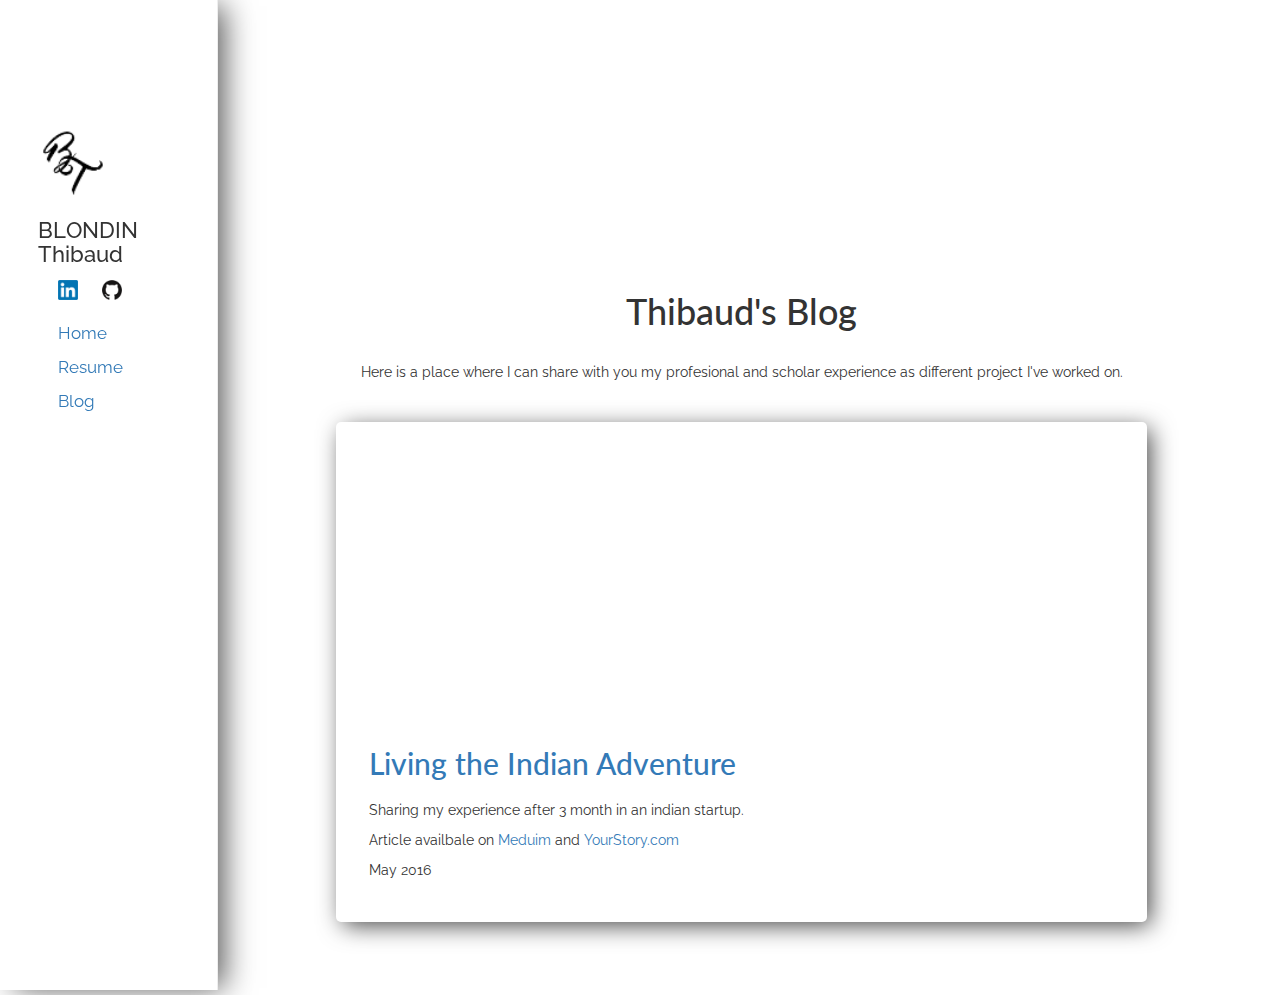
==== blog/index.html @ c1d44d97 "og" ====
<!DOCTYPE html>
<html lang="en" prefix="og: http://ogp.me/ns#">

	<head>
		<meta charset="utf-8">
    	<meta http-equiv="X-UA-Compatible" content="IE=edge">
    	<meta name="viewport" content="width=device-width, initial-scale=1">

   		<meta property="og:title" content="Blondin Thibaud - Blog" />
		<meta property="og:type" content="website" />
		<meta property="og:url" content="http://blondint.github.io/blog/index.html" />
    	<meta property="og:image" content="../images/picture.png" />

		<title>Blondin Thibaud</title> 
		<link rel="icon" type="image/png" href="../images/picture.png" />
		<!--[if IE]><link rel="shortcut icon" type="image/x-icon" href="../images/favicon.ico" /><![endif]-->


		<link rel="stylesheet" href="../css/responsive.css"/>
		<link rel="stylesheet" href="../css/bootstrap.min.css" />
    	<link rel="stylesheet" href="../css/main.css" />

    	<script type="text/javascript" src="../js/jquery-1.11.2.min.js"></script>
    	<link href='https://fonts.googleapis.com/css?family=Lato' rel='stylesheet' type='text/css'>
    	<link href='https://fonts.googleapis.com/css?family=Raleway:400,100' rel='stylesheet' type='text/css'>

    	<script src="https://maxcdn.bootstrapcdn.com/bootstrap/3.3.7/js/bootstrap.min.js"></script>
    	<script type="text/javascript" src="https://code.jquery.com/jquery-3.1.1.min.js"></script>
    	<!--<script>
      	$(function(){
        	$("#sidebar").load("sidebar.html");
      	});
    	</script>-->
    	<script>
		  (function(i,s,o,g,r,a,m){i['GoogleAnalyticsObject']=r;i[r]=i[r]||function(){
		  (i[r].q=i[r].q||[]).push(arguments)},i[r].l=1*new Date();a=s.createElement(o),
		  m=s.getElementsByTagName(o)[0];a.async=1;a.src=g;m.parentNode.insertBefore(a,m)
		  })(window,document,'script','https://www.google-analytics.com/analytics.js','ga');

		  ga('create', 'UA-91633177-1', 'auto');
		  ga('send', 'pageview');
		</script>
	</head>

	<body>
		<div class="row m0">

	<!--sidebar-->
			<div class="col-lg-1 col-md-2 col-sm-2 ps0">				
				<!--<div id="sidebar"></div>-->
				<div class="sidebar">
					<div class="sidebar-pic"></div>
					<h2>BLONDIN Thibaud</h2>
					<a class="sidebar-logo" href="https://www.linkedin.com/in/blondin-thibaud-36960710b"><img class="logo-small" src="../images/linkedin-logo.png"/></a>
					<a class="sidebar-logo" href="https://github.com/Blondint"><img class="logo-small" src="../images/github-logo.png"/></a>
					<ul>
						<li><a href="../index.html">Home</a></li>
						<li><a href="../resume.html">Resume</a></li>
						<li><a href="../blog/index.html">Blog</a></li>
					</ul>
				</div>
			</div>

	<!--mainpage-->
			<div class="col-lg-11 col-md-10 col-sm-10 ps0">
				<div id="navbar-small" class="sidebar-small">
					<button type="button" id='navbar-menu' class="navbar-toggle" data-toggle="collapse" data-target="#menu">
				        <span class="sr-only">Toggle navigation</span>
				        <span class="icon-bar"></span>
				        <span class="icon-bar"></span>
				        <span class="icon-bar"></span>
				    </button>
					<div class="sidebar-logo-small sidebar-pic"></div>
				    <div class="sidebar-logo-small mr25">
				    	<a class="sidebar-logo" href="https://github.com/Blondint"><img class="logo-small" src="../images/github-logo.png"/></a>
				    </div>
					<div class="sidebar-logo-small">
						<a class="sidebar-logo" href="https://www.linkedin.com/in/blondin-thibaud-36960710b"><img class="logo-small" src="../images/linkedin-logo.png"/></a>
					</div>
				</div>
				<div id="menu" class="menu collapse">
				     <ul>
						<li><a href="../index.html">Home</a></li>
						<li><a href="../resume.html">Resume</a></li>
						<li><a href="../blog/index.html">Blog</a></li>
					</ul>
				</div>
				<div class="banner" style="	background-image: url('../images/blog-banner.png');"></div>

				<div class="blog-main">

					<div class="blog-head">
						<h1>Thibaud's Blog</h1>
						<p class="text-center">Here is a place where I can share with you my profesional and scholar experience as different project I've worked on. </p>
					</div>

					<div class="blog-article">
						<a href="indian-adventure.html"><div class="blog-img" style="background-image: url(images/india.png);"></div></a>
						<div class="blog-title">
							<h2><a href="indian-adventure.html">Living the Indian Adventure</a></h2>
							<p>Sharing my experience after 3 month in an indian startup.</p>
							<p>Article availbale on <a href="https://medium.com/@blondin.thibaud/living-the-indian-adventure-99c5c4da913e#.n1qrwmgji">Meduim</a> and <a href="http://yourstory.com/2016/05/french-intern-bengaluru-startup/">YourStory.com</a></p>
							<p>May 2016</p>
						</div>
					</div>

					<!--<div class="blog-article">
						<a href="Indian-adventure.html"><div class="blog-img" style="background-image: url(images/cpge.png);"></div></a>
						<div class="blog-title">
							<h2><a href="indian-adventure.html">A French particularity the Prepa</a></h2>
							<p>An explantaion of this unique cursus from an inside point of view.</p>
							<p>Coming soon</a></p>
							
						</div>
					</div>-->
				</div>
			</div>
	<!--/mainpage-->

		</div>
		<script type="text/javascript" src="../js/script.js"></script>
	</body>
</html>
---- css/responsive.css ----
@media all and (max-width: 768px) {
	.mainpage {
		padding: 0px 5% !important;
	}

	.sidebar {
		display: none;
	}

	.small-center {
		text-align: center;
	}

	.sidebar-small {
		display: block !important;
	}

	.sidebar-pic {
		width: 35px !important;
	    height: 35px !important;
	    background-size: 35px 35px !important;
	    margin-right: 50px;
	}

	.vertical-bar {
		display: none;
	}

	.skills h4 {
		margin-left: 0px !important;
	} 

	h1, h2, h3, h4{
		text-align: center;
	}

	.article-img img{
		width: 90%;
	}
}

@media (min-width: 1200px) {
	.col-lg-11 {
		width: 84.2% !important;
	    left: 7.5% !important;
	}

}
---- css/main.css ----
.p0 {padding: 0% 0% 0% 14% !important}
.pl0 {padding-left: 0}
.pr0 {padding-right: 0}
.ps0 {padding-left: 0;padding-right: 0}
.plm0 {padding-left: 11% !important}

.m0 {margin: 0;}

.mb0 {margin-bottom: 0px !important}
.mb20 {margin-bottom: 20px}
.mt20 {margin-top: 20px}

.mr25 {margin-right: 25px}

.ml20{margin-left: 20px}

.text-center {text-align: center !important}
/*images sizing*/

.logo-small {
	width: 20px;
}

p {
	text-align: justify;	
}
/*sidebar*/

.sidebar {
	z-index: 1;
	padding: 10% 2% 30% 3%;
	position: fixed;
	height: 110%;
	width: 17%;
	font-family: 'Raleway', sans-serif;
	background-color: #fff;
	border-right: 1px solid #eee;
	-webkit-box-shadow: 10px 2px 29px -4px rgba(0,0,0,0.66);
	-moz-box-shadow: 10px 2px 29px -4px rgba(0,0,0,0.66);
	box-shadow: 10px 2px 29px -4px rgba(0,0,0,0.66);
}

.sidebar-small {
	top: -1px;
	z-index: 1;
	position: fixed !important;
	width: 100%;
	height: 50px;
	display: none;
	border-bottom: 1px solid #eee;
	position: absolute;

	background-color: #fff;

  	vertical-align: middle;
}

.menu {
	position: fixed !important;
	background-color: #fff;
	width: 100%;
	text-decoration: none;
	margin-top: 48px;
	z-index: 2;
}

.menu ul {
	padding: 0px;
	font-size: 1.2em;
}

.menu li {
	padding: 0.2em 5%;
	list-style: none;
}
.navbar-toggle {
	float: left;	
}

.icon-bar {
	background-color: #888;
}

.sidebar-logo-small {
	float: right;
	position: absolute;
	top: 50%;
	right: 15px;
	transform: translateY(-50%);	
}

.sidebar-pic  {
	background-image: url('../images/picture.png');
	border-radius: 100%;
	width: 70px;
    height: 70px;
    background-position: center;
    background-size: cover;
}
.sidebar h2 {
	font-size: 22px;

}
.sidebar-logo {
	margin-left: 20px;
}
.sidebar ul {
	margin-top: 20px;
	padding-left: 20px;
}
.sidebar li {
	list-style: none;
	margin: 10px 0px;
}
.sidebar a {
	text-decoration: none;
	font-size: 17px;
}

/*banner*/

.banner {
	padding: 150px 0px 90px;
    background-position: center;
    background-size: cover;
}

/*mainpage*/

.mainpage {
	padding: 1% 3% !important;
	background: #fff;
	font-family: 'Raleway', sans-serif;
}

.main {
	font-size: 18px;
}

.main-fixed {
    background: url(../images/skyline.png)no-repeat center fixed;
    background-size: cover;
    padding-bottom: 35px;
    padding-top: 35px;
    padding-right: 3%;
    
    font-size: 18px;
    font-weight: 100;
    font-family: 'Raleway', sans-serif;
    color: #fff;
}
.main-sub-right img{
	width: 80px;
}
.main-sub-right {
	   text-align: center;
	display: inline-block;
	vertical-align: middle;
}

.telecom {
	background-color: #eee;
}

.description {
	    text-align: center;
}

/*blog*/

.blog-head {
	text-align: center;
	margin-bottom: 40px;
	font-family: 'Raleway', sans-serif;
}
.blog-head h1 {
	font-family: 'Lato', sans-serif;
	margin: 20px 0px 30px;
}
.blog-main {
	padding: 3%;
	background: #fff;
}
.blog-article {
	border-radius: 5px;
	margin: 0 10% 40px 10%;
	padding-bottom: 10px;
	-webkit-box-shadow: 5px 5px 25px -2px rgba(0,0,0,0.75);
	-moz-box-shadow: 5px 5px 25px -2px rgba(0,0,0,0.75);
	box-shadow: 5px 5px 25px -2px rgba(0,0,0,0.75);
}
.blog-img {
	border-radius: 5px 5px 0px 0px;
	background-size: cover;
	background-position: center;
	padding: 25% 0px 90px;
}
.blog-title {
	margin: 4%;
	font-family: 'Raleway', sans-serif;
}
.blog-title a:hover{
	text-decoration: none;
}
.blog-title h2 {
	font-family: 'Lato', sans-serif; 
	margin-bottom: 20px;
}

/*articlepage*/

.article-main {
	margin: 40px 15%;
}
.article-main h1 {
	margin: 50px 0px 40px;
	font-family: 'Lato', sans-serif;
	font-size: 45px;
}
.article-main h3 {
	margin: 30px 0px 25px;
	font-family: 'Lato', sans-serif;
	font-size: 30px;
}
.article-main p {
	font-size: 16px;
	font-family: 'Raleway', sans-serif;
}
.article-img {
	text-align: center;
	margin: 20px 0px 30px 0px
}
.article-img img{
	border-radius: 5px;
	-webkit-box-shadow: 2px 2px 5px 0px rgba(0,0,0,0.75);
	-moz-box-shadow: 2px 2px 5px 0px rgba(0,0,0,0.75);
	box-shadow: 2px 2px 5px 0px rgba(0,0,0,0.75);
}
/*resume*/

.resume h2,.resume h3 {
	color: #337ab7;
	margin-bottom: 30px;
}
.resume h4 {
	font-size: 16px;
	color: #337ab7;
	margin-bottom: 20px;
}

.vertical-bar {
	width: 3% !important;
}
.vertical-bar img {
	height: 550px;
}
.schooling {
/*	text-align: center;
*/}
.floatr {
	float: right;
}
.skills h4 {
	margin-left: 30px;
}
/*contactpage*/
.contact {
	margin-left: 10%;
    width: 80%;
}
.contact h3 {
	color: #666;
}
.contactinfo {
	margin-top: 60px;
}
.contact .field, .contact .mailfield  {
	width: 80%;
	border-radius: 2px;
	border: 1px solid #ccc;
}

.contact .bouton {
	border-radius: 2px;
    border: 1px solid #ccc;
    background-color: #eee;
    width: 15%;
    margin-right: 10px;
}
/*document*/
.document {
	text-align: center;
}
.document img {
	width: 70%;
}
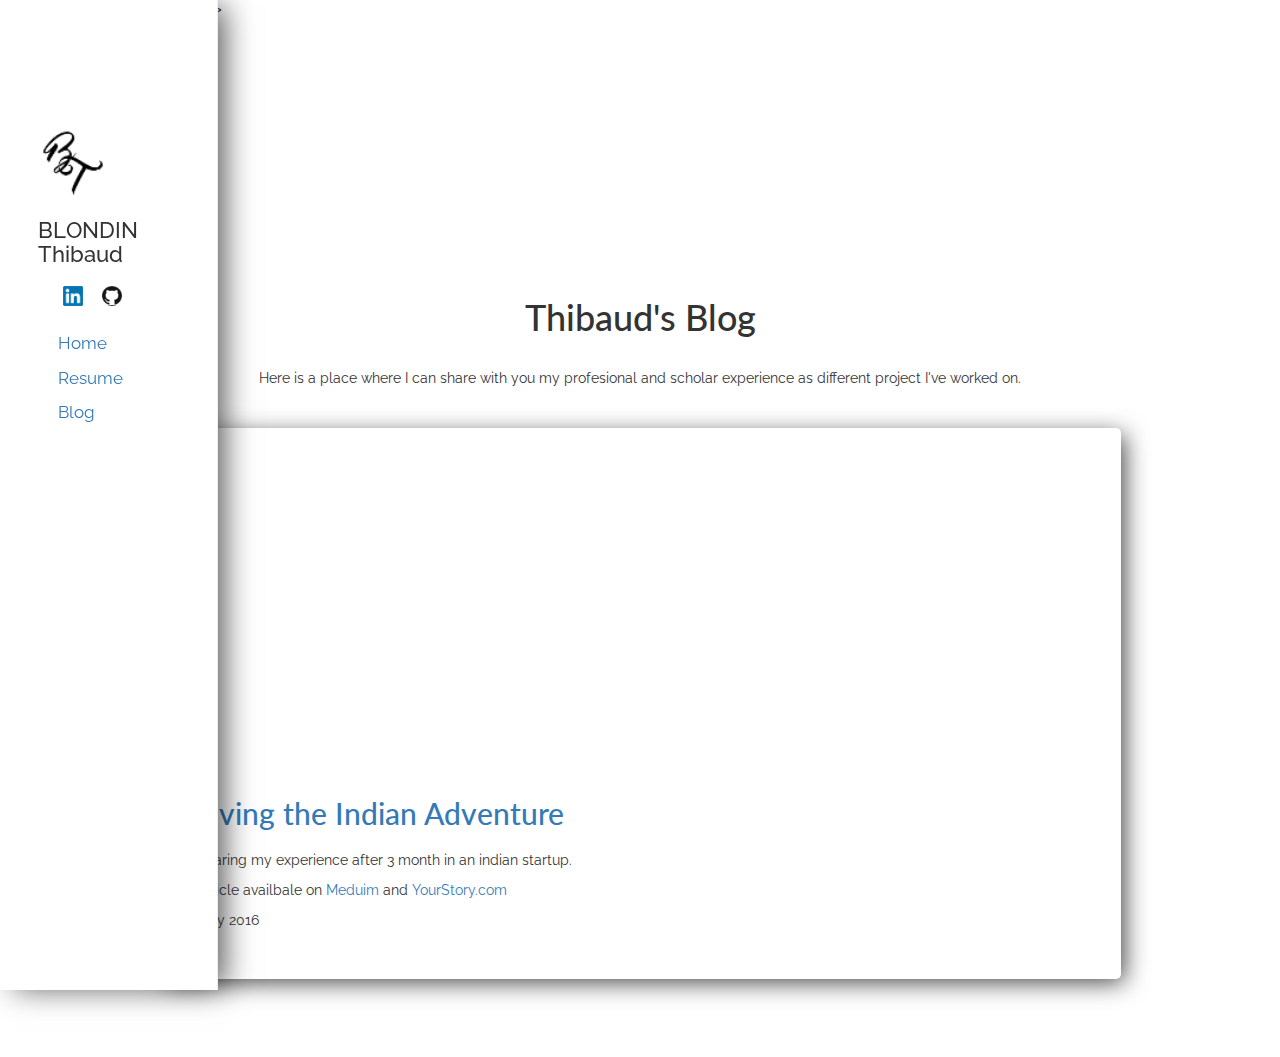
==== commit 9d4f4490: "sidebar img to css" ====
--- a/blog/index.html
+++ b/blog/index.html
@@ -9,7 +9,7 @@
    		<meta property="og:title" content="Blondin Thibaud - Blog" />
 		<meta property="og:type" content="website" />
 		<meta property="og:url" content="http://blondint.github.io/blog/index.html" />
-    	<meta property="og:image" content="../images/picture.png" />
+    	<meta property="og:image" content="http://blondint.github.io/images/picture.png" />
 
 		<title>Blondin Thibaud</title> 
 		<link rel="icon" type="image/png" href="../images/picture.png" />
@@ -44,23 +44,23 @@
 
 	<body>
 		<div class="row m0">
-
 	<!--sidebar-->
-			<div class="col-lg-1 col-md-2 col-sm-2 ps0">				
+			<div class="col-lg-1 col-md-2 col-sm-2 ps0">
 				<!--<div id="sidebar"></div>-->
 				<div class="sidebar">
 					<div class="sidebar-pic"></div>
-					<h2>BLONDIN Thibaud</h2>
-					<a class="sidebar-logo" href="https://www.linkedin.com/in/blondin-thibaud-36960710b"><img class="logo-small" src="../images/linkedin-logo.png"/></a>
-					<a class="sidebar-logo" href="https://github.com/Blondint"><img class="logo-small" src="../images/github-logo.png"/></a>
-					<ul>
+					<h2>BLONDIN Thibaud</h2>	
+					<ul class="sidebar-logo">
+						<li><a href="https://www.linkedin.com/in/blondin-thibaud-36960710b"><div class="sidebar-logo-linkedin"></div></a></li>
+						<li><a href="https://github.com/Blondint"><div class="sidebar-logo-github"></div></a></li>
+					</ul>
+					<ul class="sidebar-link">
 						<li><a href="../index.html">Home</a></li>
 						<li><a href="../resume.html">Resume</a></li>
-						<li><a href="../blog/index.html">Blog</a></li>
+						<li><a href="index.html">Blog</a></li>
 					</ul>
 				</div>
 			</div>
-
 	<!--mainpage-->
 			<div class="col-lg-11 col-md-10 col-sm-10 ps0">
 				<div id="navbar-small" class="sidebar-small">
@@ -70,20 +70,23 @@
 				        <span class="icon-bar"></span>
 				        <span class="icon-bar"></span>
 				    </button>
-					<div class="sidebar-logo-small sidebar-pic"></div>
-				    <div class="sidebar-logo-small mr25">
-				    	<a class="sidebar-logo" href="https://github.com/Blondint"><img class="logo-small" src="../images/github-logo.png"/></a>
-				    </div>
-					<div class="sidebar-logo-small">
-						<a class="sidebar-logo" href="https://www.linkedin.com/in/blondin-thibaud-36960710b"><img class="logo-small" src="../images/linkedin-logo.png"/></a>
+				    <div class="sidebar-logo-small sidebar-pic"></div>
+				    <div class="sidebar-logo-small mr10 mt15">
+					    <ul class="sidebar-logo">
+							<li><a href="https://www.linkedin.com/in/blondin-thibaud-36960710b"><div class="sidebar-logo-linkedin"></div></a></li>
+							<li><a href="https://github.com/Blondint"><div class="sidebar-logo-github"></div></a></li>
+						</ul>
 					</div>
 				</div>
 				<div id="menu" class="menu collapse">
-				     <ul>
-						<li><a href="../index.html">Home</a></li>
-						<li><a href="../resume.html">Resume</a></li>
-						<li><a href="../blog/index.html">Blog</a></li>
-					</ul>
+					<div class="menu-inner">
+					     <ul>
+							<li><a href="../index.html">Home</a></li>
+							<li><a href="../resume.html">Resume</a></li>
+							<li><a href="index.html">Blog</a></li>
+						</ul>
+					</div>
+				</div>ul>
 				</div>
 				<div class="banner" style="	background-image: url('../images/blog-banner.png');"></div>
 
--- a/css/responsive.css
+++ b/css/responsive.css
@@ -19,7 +19,7 @@
 		width: 35px !important;
 	    height: 35px !important;
 	    background-size: 35px 35px !important;
-	    margin-right: 50px;
+	    margin-right: 100px;
 	}
 
 	.vertical-bar {
--- a/css/main.css
+++ b/css/main.css
@@ -15,16 +15,18 @@
 .ml20{margin-left: 20px}
 
 .text-center {text-align: center !important}
+
+.inline li {display: inline;}
+
 /*images sizing*/
 
+p {
+	text-align: justify;	
+}
+/*sidebar*/
 .logo-small {
 	width: 20px;
 }
-
-p {
-	text-align: justify;	
-}
-/*sidebar*/
 
 .sidebar {
 	z-index: 1;
@@ -64,6 +66,10 @@
 	z-index: 2;
 }
 
+.menu-inner {
+	margin-top: 5px;
+}
+
 .menu ul {
 	padding: 0px;
 	font-size: 1.2em;
@@ -87,6 +93,11 @@
 	top: 50%;
 	right: 15px;
 	transform: translateY(-50%);	
+}
+
+.sidebar-logo-small ul{
+	margin-top: 15px;
+	margin-right: 10px;
 }
 
 .sidebar-pic  {
@@ -101,14 +112,30 @@
 	font-size: 22px;
 
 }
-.sidebar-logo {
-	margin-left: 20px;
+.sidebar-logo li{
+    min-width: 20px;
+    min-height: 20px;
+    margin-right: 10px;
+    margin-left: 5px;
+    display: inline-block;
+}
+.sidebar-logo-github {
+	width: 20px;
+	height: 20px;
+	background-image: url("../images/github-logo.png");
+	background-size: contain;
+}
+.sidebar-logo-linkedin {
+	width: 20px;
+	height: 20px;
+	background-image: url("../images/linkedin-logo.png");
+	background-size: contain;
 }
 .sidebar ul {
 	margin-top: 20px;
 	padding-left: 20px;
 }
-.sidebar li {
+.sidebar-link li {
 	list-style: none;
 	margin: 10px 0px;
 }
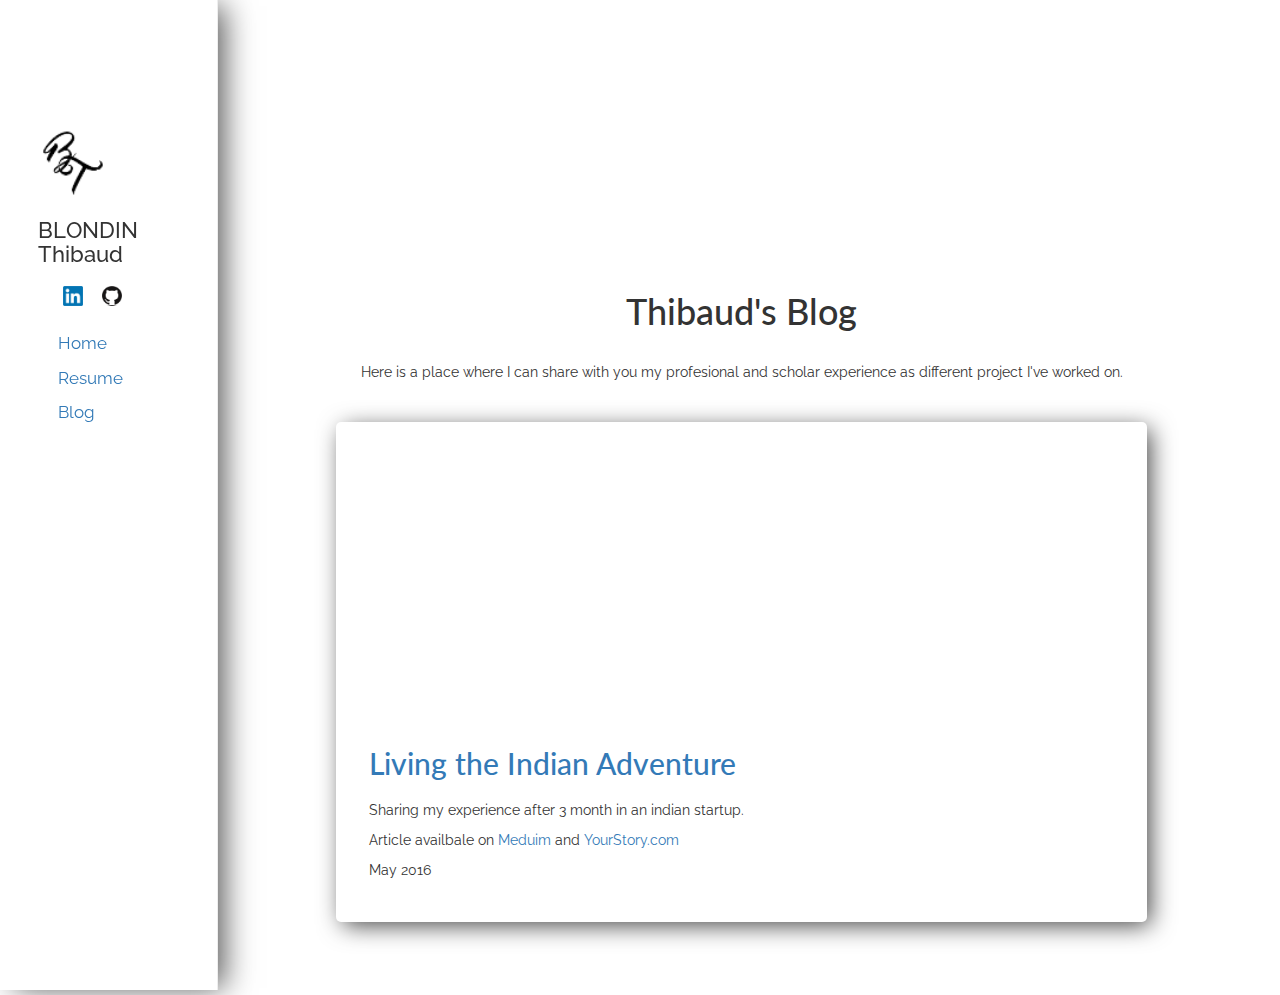
==== commit 823e01ff: "telecom img css + responsive" ====
--- a/blog/index.html
+++ b/blog/index.html
@@ -14,7 +14,6 @@
 		<title>Blondin Thibaud</title> 
 		<link rel="icon" type="image/png" href="../images/picture.png" />
 		<!--[if IE]><link rel="shortcut icon" type="image/x-icon" href="../images/favicon.ico" /><![endif]-->
-
 
 		<link rel="stylesheet" href="../css/responsive.css"/>
 		<link rel="stylesheet" href="../css/bootstrap.min.css" />
@@ -86,17 +85,13 @@
 							<li><a href="index.html">Blog</a></li>
 						</ul>
 					</div>
-				</div>ul>
 				</div>
 				<div class="banner" style="	background-image: url('../images/blog-banner.png');"></div>
-
 				<div class="blog-main">
-
 					<div class="blog-head">
 						<h1>Thibaud's Blog</h1>
 						<p class="text-center">Here is a place where I can share with you my profesional and scholar experience as different project I've worked on. </p>
 					</div>
-
 					<div class="blog-article">
 						<a href="indian-adventure.html"><div class="blog-img" style="background-image: url(images/india.png);"></div></a>
 						<div class="blog-title">
@@ -106,20 +101,9 @@
 							<p>May 2016</p>
 						</div>
 					</div>
-
-					<!--<div class="blog-article">
-						<a href="Indian-adventure.html"><div class="blog-img" style="background-image: url(images/cpge.png);"></div></a>
-						<div class="blog-title">
-							<h2><a href="indian-adventure.html">A French particularity the Prepa</a></h2>
-							<p>An explantaion of this unique cursus from an inside point of view.</p>
-							<p>Coming soon</a></p>
-							
-						</div>
-					</div>-->
 				</div>
 			</div>
 	<!--/mainpage-->
-
 		</div>
 		<script type="text/javascript" src="../js/script.js"></script>
 	</body>
--- a/css/responsive.css
+++ b/css/responsive.css
@@ -1,41 +1,44 @@
 @media all and (max-width: 768px) {
 	.mainpage {
-		padding: 0px 5% !important;
+		padding: 0px !important;
 	}
-
 	.sidebar {
 		display: none;
 	}
-
 	.small-center {
 		text-align: center;
 	}
-
 	.sidebar-small {
 		display: block !important;
 	}
-
 	.sidebar-pic {
 		width: 35px !important;
 	    height: 35px !important;
 	    background-size: 35px 35px !important;
-	    margin-right: 100px;
+	    margin-right: 10	0px;
 	}
-
 	.vertical-bar {
 		display: none;
 	}
-
 	.skills h4 {
 		margin-left: 0px !important;
 	} 
-
 	h1, h2, h3, h4{
 		text-align: center;
 	}
-
 	.article-img img{
 		width: 90%;
+	}
+	.telecom-wrapper {
+		margin-top: 1%;
+		text-align: center;
+	}
+}
+
+@media (min-width: 991px) {
+	.telecom-wrapper {
+		margin-top: 1%;
+		text-align: center;
 	}
 }
 
@@ -44,5 +47,4 @@
 		width: 84.2% !important;
 	    left: 7.5% !important;
 	}
-
 }
--- a/css/main.css
+++ b/css/main.css
@@ -155,7 +155,7 @@
 /*mainpage*/
 
 .mainpage {
-	padding: 1% 3% !important;
+	padding: 0px !important;
 	background: #fff;
 	font-family: 'Raleway', sans-serif;
 }
@@ -169,18 +169,36 @@
     background-size: cover;
     padding-bottom: 35px;
     padding-top: 35px;
-    padding-right: 3%;
-    
+
     font-size: 18px;
     font-weight: 100;
     font-family: 'Raleway', sans-serif;
     color: #fff;
 }
-.main-sub-right img{
-	width: 80px;
+
+.about {
+	margin: 20px 3%;
+}
+.telecom-des {
+	margin-left: 2%;
+}
+.telecom-wrapper {
+	margin-top: 3%;
+    display: flex !important;
+  	justify-content: center;
+  	text-align: center;	
+}
+.telecom-img {
+	background-image: url(../images/telecom-lille.png);
+	background-size: contain;
+
+	height: 90px;
+	width: 90px;
+	align-self: center;
+
 }
 .main-sub-right {
-	   text-align: center;
+	  text-align: center;
 	display: inline-block;
 	vertical-align: middle;
 }
@@ -190,7 +208,8 @@
 }
 
 .description {
-	    text-align: center;
+	text-align: center;
+	margin: 20px 3%;
 }
 
 /*blog*/
@@ -265,6 +284,10 @@
 }
 /*resume*/
 
+.resume {
+	margin: 10px 0 0 4%;
+}
+
 .resume h2,.resume h3 {
 	color: #337ab7;
 	margin-bottom: 30px;
@@ -277,6 +300,7 @@
 
 .vertical-bar {
 	width: 3% !important;
+	margin-top: 10px;
 }
 .vertical-bar img {
 	height: 550px;
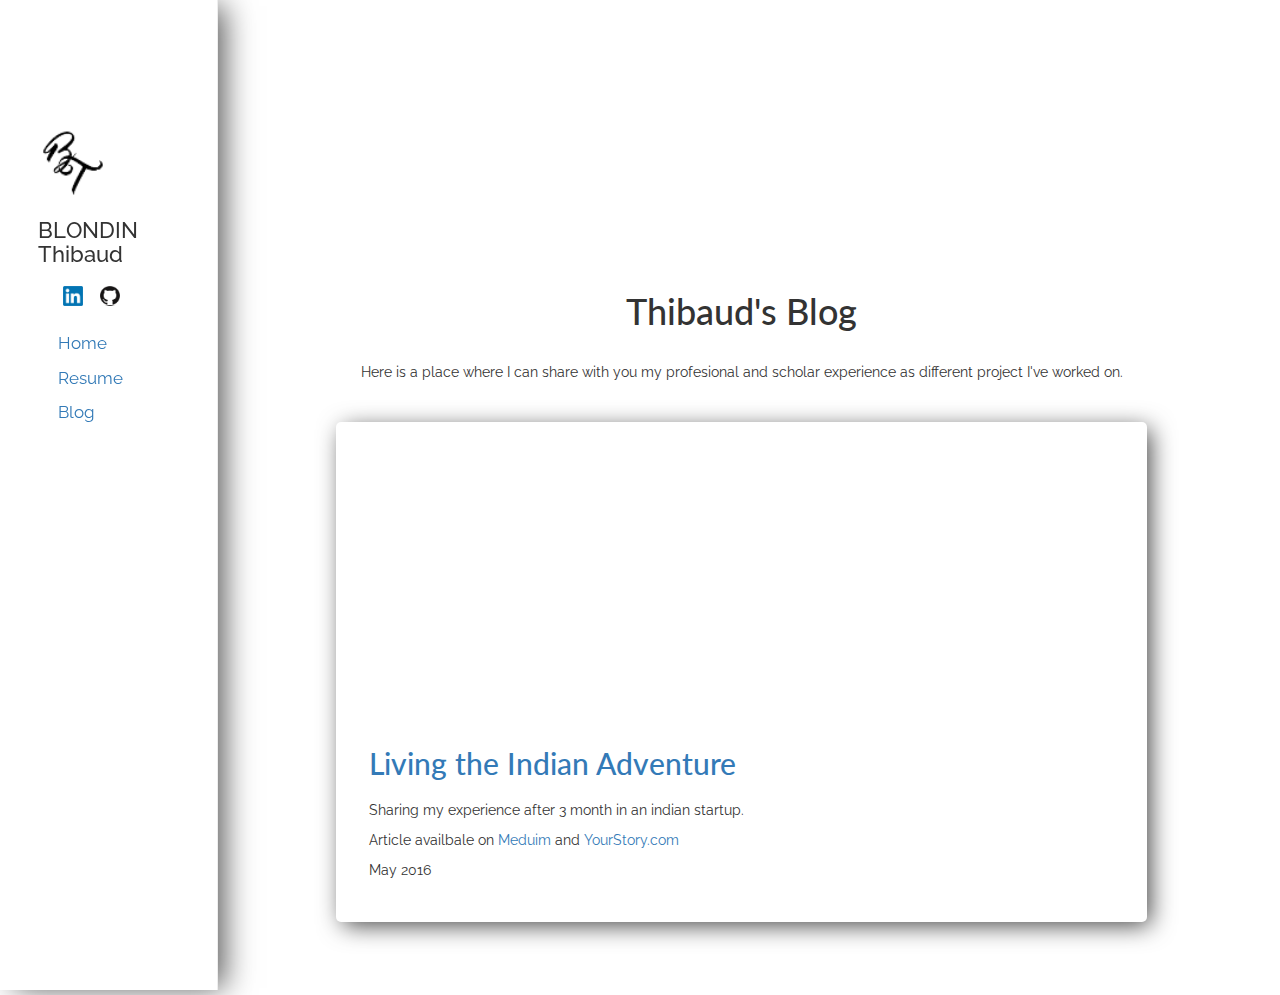
==== commit dadb212e: "Covage + js" ====
--- a/blog/index.html
+++ b/blog/index.html
@@ -25,11 +25,7 @@
 
     	<script src="https://maxcdn.bootstrapcdn.com/bootstrap/3.3.7/js/bootstrap.min.js"></script>
     	<script type="text/javascript" src="https://code.jquery.com/jquery-3.1.1.min.js"></script>
-    	<!--<script>
-      	$(function(){
-        	$("#sidebar").load("sidebar.html");
-      	});
-    	</script>-->
+     	<script type="text/javascript" src="http://blondint.github.io/js/script.js"></script>
     	<script>
 		  (function(i,s,o,g,r,a,m){i['GoogleAnalyticsObject']=r;i[r]=i[r]||function(){
 		  (i[r].q=i[r].q||[]).push(arguments)},i[r].l=1*new Date();a=s.createElement(o),
@@ -69,9 +65,9 @@
 				        <span class="icon-bar"></span>
 				        <span class="icon-bar"></span>
 				    </button>
-				    <div class="sidebar-logo-small sidebar-pic"></div>
 				    <div class="sidebar-logo-small mr10 mt15">
 					    <ul class="sidebar-logo">
+					    	<li><div class="sidebar-logo-small sidebar-pic"></div></li>
 							<li><a href="https://www.linkedin.com/in/blondin-thibaud-36960710b"><div class="sidebar-logo-linkedin"></div></a></li>
 							<li><a href="https://github.com/Blondint"><div class="sidebar-logo-github"></div></a></li>
 						</ul>
--- a/css/responsive.css
+++ b/css/responsive.css
@@ -1,4 +1,4 @@
-@media all and (max-width: 768px) {
+@media all and (max-width: 767px) {
 	.mainpage {
 		padding: 0px !important;
 	}
@@ -14,8 +14,7 @@
 	.sidebar-pic {
 		width: 35px !important;
 	    height: 35px !important;
-	    background-size: 35px 35px !important;
-	    margin-right: 10	0px;
+	    right: 90px !important;
 	}
 	.vertical-bar {
 		display: none;
--- a/css/main.css
+++ b/css/main.css
@@ -52,6 +52,7 @@
 	border-bottom: 1px solid #eee;
 	position: absolute;
 
+	overflow: auto;
 	background-color: #fff;
 
   	vertical-align: middle;
@@ -65,16 +66,13 @@
 	margin-top: 48px;
 	z-index: 2;
 }
-
 .menu-inner {
 	margin-top: 5px;
 }
-
 .menu ul {
 	padding: 0px;
 	font-size: 1.2em;
 }
-
 .menu li {
 	padding: 0.2em 5%;
 	list-style: none;
@@ -82,24 +80,20 @@
 .navbar-toggle {
 	float: left;	
 }
-
 .icon-bar {
 	background-color: #888;
 }
-
 .sidebar-logo-small {
-	float: right;
+	right: 10px;
 	position: absolute;
 	top: 50%;
-	right: 15px;
 	transform: translateY(-50%);	
 }
-
 .sidebar-logo-small ul{
 	margin-top: 15px;
 	margin-right: 10px;
-}
-
+	padding: 0;
+}
 .sidebar-pic  {
 	background-image: url('../images/picture.png');
 	border-radius: 100%;
@@ -115,7 +109,7 @@
 .sidebar-logo li{
     min-width: 20px;
     min-height: 20px;
-    margin-right: 10px;
+    margin-right: 8px;
     margin-left: 5px;
     display: inline-block;
 }
@@ -170,9 +164,6 @@
     padding-bottom: 35px;
     padding-top: 35px;
 
-    font-size: 18px;
-    font-weight: 100;
-    font-family: 'Raleway', sans-serif;
     color: #fff;
 }
 
@@ -207,7 +198,7 @@
 	background-color: #eee;
 }
 
-.description {
+.description, .contact{
 	text-align: center;
 	margin: 20px 3%;
 }
@@ -285,7 +276,7 @@
 /*resume*/
 
 .resume {
-	margin: 10px 0 0 4%;
+	margin: 10px 4% 0;
 }
 
 .resume h2,.resume h3 {
@@ -345,3 +336,53 @@
 .document img {
 	width: 70%;
 }
+
+/*tooltip*/
+
+a.tooltips {
+  position: relative;
+  display: inline;
+}
+a.tooltips span {
+  position: absolute;
+  width:140px;
+  color: #337AB7;
+  background: #FFFFFF;
+  border: 2px solid #337AB7;
+  height: 34px;
+  line-height: 34px;
+  text-align: center;
+  visibility: hidden;
+  border-radius: 25px;
+  box-shadow: 4px 4px 10px #1B4161;
+}
+a.tooltips span:before {
+  content: '';
+  position: absolute;
+  top: 100%;
+  left: 50%;
+  margin-left: -12px;
+  width: 0; height: 0;
+  border-top: 12px solid #337AB7;
+  border-right: 12px solid transparent;
+  border-left: 12px solid transparent;
+}
+a.tooltips span:after {
+  content: '';
+  position: absolute;
+  top: 100%;
+  left: 50%;
+  margin-left: -8px;
+  width: 0; height: 0;
+  border-top: 8px solid #FFFFFF;
+  border-right: 8px solid transparent;
+  border-left: 8px solid transparent;
+}
+a:hover.tooltips span {
+  visibility: visible;
+  opacity: 1;
+  bottom: 30px;
+  left: 50%;
+  margin-left: -76px;
+  z-index: 999;
+}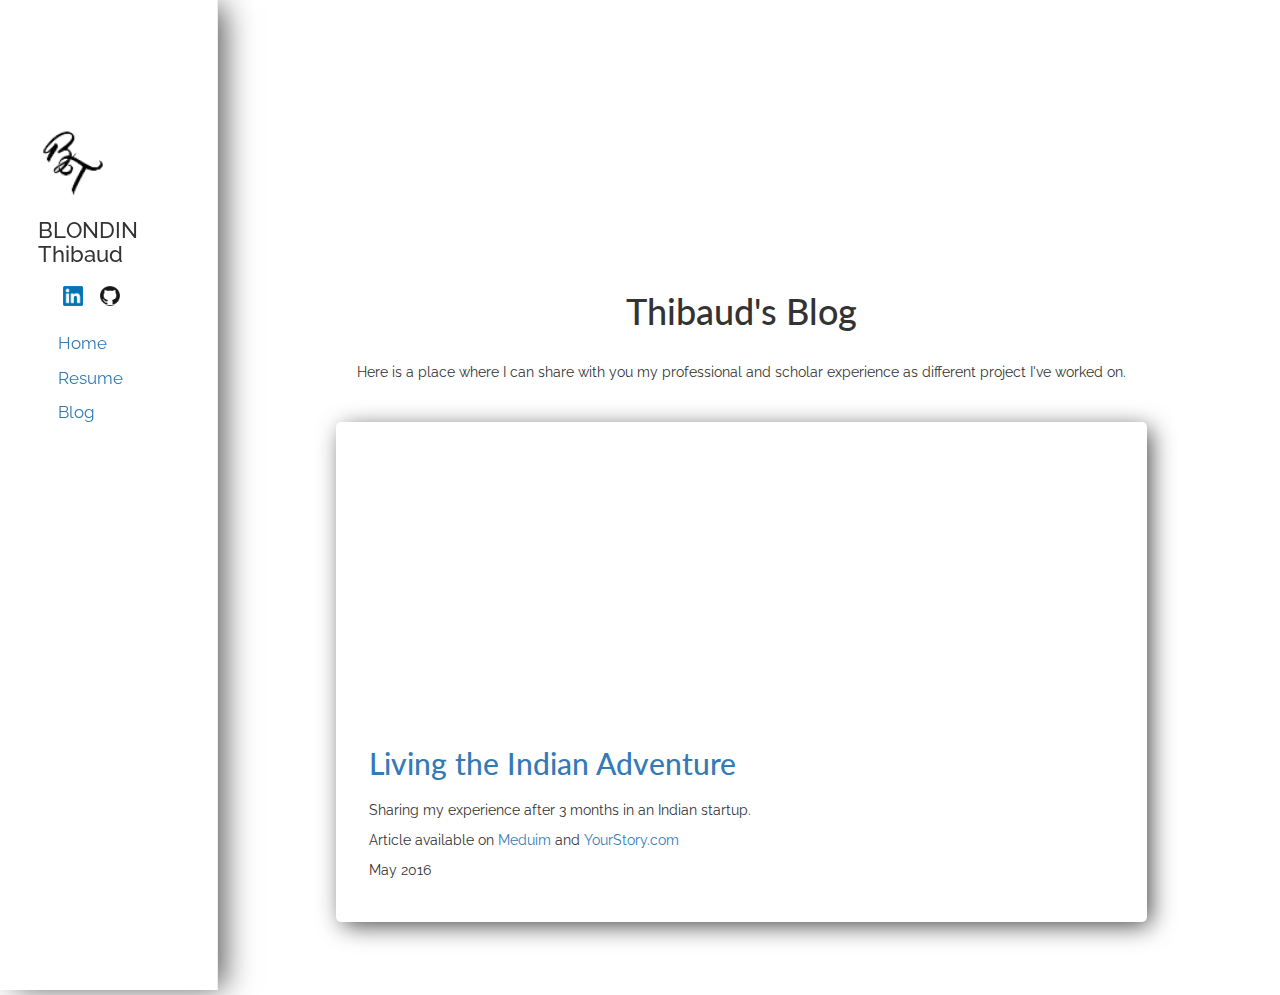
==== commit f393f75e: "fix" ====
--- a/blog/index.html
+++ b/blog/index.html
@@ -86,14 +86,14 @@
 				<div class="blog-main">
 					<div class="blog-head">
 						<h1>Thibaud's Blog</h1>
-						<p class="text-center">Here is a place where I can share with you my profesional and scholar experience as different project I've worked on. </p>
+						<p class="text-center">Here is a place where I can share with you my professional and scholar experience as different project I've worked on. </p>
 					</div>
 					<div class="blog-article">
 						<a href="indian-adventure.html"><div class="blog-img" style="background-image: url(images/india.png);"></div></a>
 						<div class="blog-title">
 							<h2><a href="indian-adventure.html">Living the Indian Adventure</a></h2>
-							<p>Sharing my experience after 3 month in an indian startup.</p>
-							<p>Article availbale on <a href="https://medium.com/@blondin.thibaud/living-the-indian-adventure-99c5c4da913e#.n1qrwmgji">Meduim</a> and <a href="http://yourstory.com/2016/05/french-intern-bengaluru-startup/">YourStory.com</a></p>
+							<p>Sharing my experience after 3 months in an Indian startup.</p>
+							<p>Article available on <a href="https://medium.com/@blondin.thibaud/living-the-indian-adventure-99c5c4da913e#.n1qrwmgji">Meduim</a> and <a href="http://yourstory.com/2016/05/french-intern-bengaluru-startup/">YourStory.com</a></p>
 							<p>May 2016</p>
 						</div>
 					</div>
